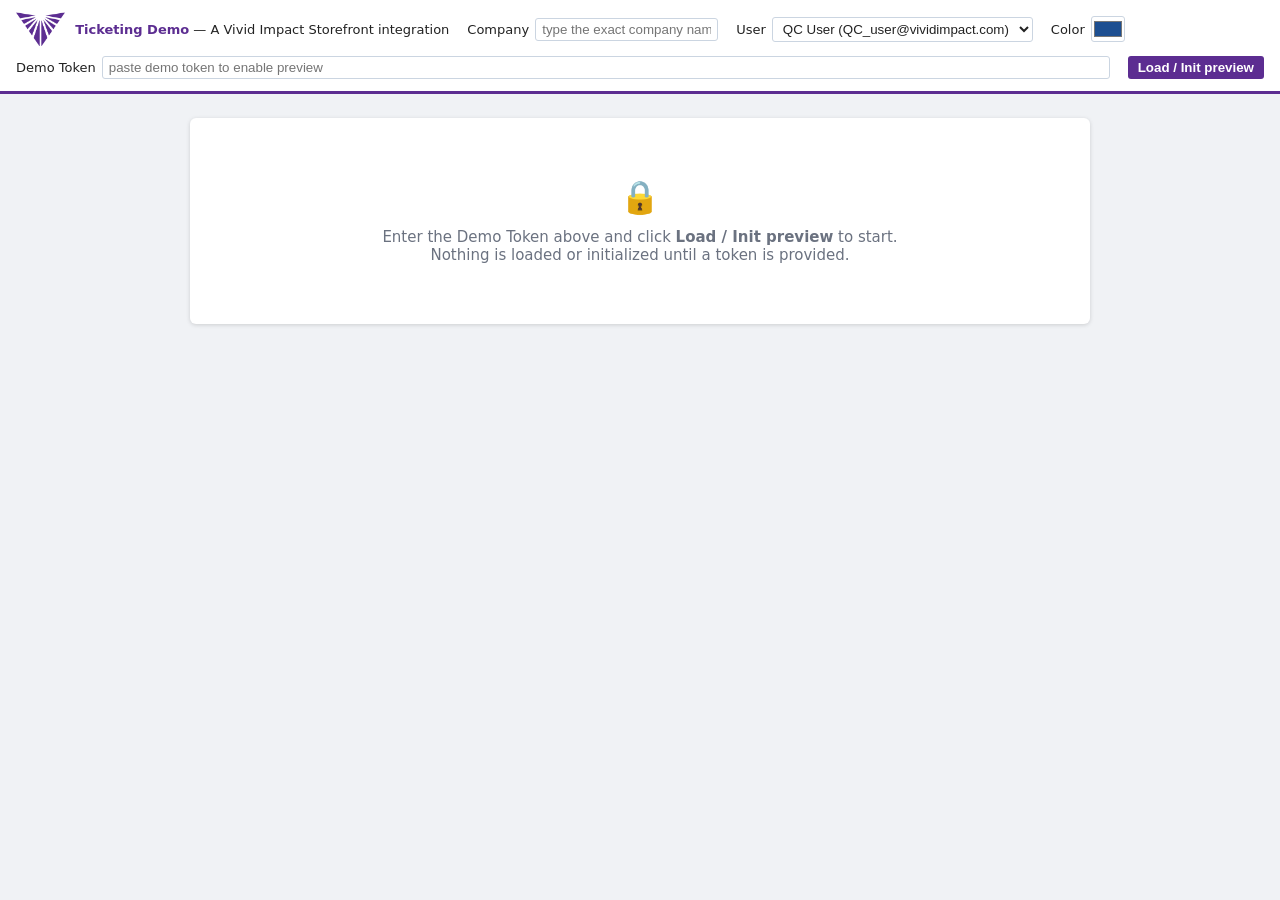
==== public/preview.html @ 30bddfe4 "Initial commit: centralized ticketing iframe Static support-ticket iframe that replaces the per-stor" ====
<!DOCTYPE html>
<html lang="en">
<head>
    <meta charset="utf-8">
    <meta name="viewport" content="width=device-width, initial-scale=1">
    <title>Ticketing Demo — A Vivid Impact Storefront integration</title>
    <style>
        body { margin: 0; font-family: system-ui, sans-serif; background: #f0f2f5; color: #222; }
        .preview-bar {
            background: #ffffff; color: #222; padding: 12px 16px;
            display: flex; flex-direction: column; gap: 10px;
            font-size: 13px; border-bottom: 3px solid #5C2D91;
        }
        .preview-bar .bar-row { display: flex; gap: 18px; align-items: center; flex-wrap: wrap; }
        .preview-bar .brand { display: flex; align-items: center; gap: 10px; }
        .preview-bar .brand-logo { height: 34px; width: auto; display: block; }
        .preview-bar strong { color: #5C2D91; }
        .preview-bar label { display: flex; gap: 6px; align-items: center; }
        .preview-bar select,
        .preview-bar input[type="text"],
        .preview-bar input[type="color"],
        .preview-bar input[type="password"] {
            padding: 3px 6px; border-radius: 3px; border: 1px solid #cbd5e1;
            background: #fff; color: #222;
        }
        .preview-bar input[type="color"] { padding: 0; width: 34px; height: 26px; }
        .preview-bar label.token { flex: 1 1 300px; }
        .preview-bar label.token input { flex: 1; min-width: 180px; }
        .preview-bar button {
            padding: 4px 10px; border-radius: 3px; border: 0; cursor: pointer;
            background: #5C2D91; color: #fff; font-weight: 600;
        }
        .frame-host { max-width: 900px; margin: 24px auto; background: #fff;
            box-shadow: 0 1px 4px rgba(0,0,0,.15); border-radius: 6px; overflow: hidden; }
        #ticketingFrame { width: 100%; border: 0; min-height: 600px; display: none; }
        #preview-gate {
            padding: 60px 24px; text-align: center; color: #6b7280; font-size: 15px;
        }
        #preview-gate .lock { font-size: 32px; display: block; margin-bottom: 12px; }
    </style>
</head>
<body>
    <div class="preview-bar">
        <div class="bar-row">
            <span class="brand">
                <img class="brand-logo" src="images/vi-logo-nav.png" alt="Vivid Impact">
                <span><strong>Ticketing Demo</strong> — A Vivid Impact Storefront integration</span>
            </span>
            <label>Company
                <input type="text" id="inp-company" placeholder="type the exact company name">
            </label>
            <label>User
                <select id="sel-user"></select>
            </label>
            <label>Color
                <input type="color" id="inp-color">
            </label>
        </div>
        <div class="bar-row">
            <label class="token">Demo Token
                <input type="password" id="inp-token" placeholder="paste demo token to enable preview">
            </label>
            <button id="btn-load">Load / Init preview</button>
        </div>
    </div>

    <div class="frame-host">
        <div id="preview-gate">
            <span class="lock">&#128274;</span>
            Enter the Demo Token above and click <b>Load / Init preview</b> to start.
            <br>Nothing is loaded or initialized until a token is provided.
        </div>
        <iframe id="ticketingFrame"
                src="about:blank"
                title="Vivid Support Ticket"
                referrerpolicy="no-referrer"></iframe>
    </div>

    <script>
        // ---- Preview fixtures ------------------------------------------------
        // Company is typed in free-form; one QC user drives submission testing.
        // The payload shape mirrors what a storefront's SupportTicketCtrl hands
        // the iframe: env, storefront, color, vampireToken, user{...}, categoryTree.
        var MOCK_TREE = [
            { Name: 'Brochures', SubCategories: [
                { Name: 'Tri-Fold', SubCategories: [] },
                { Name: 'Bi-Fold', SubCategories: [] }
            ]},
            { Name: 'Flyers', SubCategories: [] },
            { Name: 'Business Cards', SubCategories: [
                { Name: 'Standard', SubCategories: [] },
                { Name: 'Premium', SubCategories: [] }
            ]}
        ];

        // Single QC user for submission testing. (Its id is a placeholder — swap
        // in the real Four51 user id if needed.)
        var USERS = {
            'qc': {
                label: 'QC User (QC_user@vividimpact.com)',
                id: 'QC_user@vividimpact.com',
                firstName: 'QC',
                lastName: 'User',
                email: 'QC_user@vividimpact.com',
                allowTicketing: true,
                ticketingDashboard: true   // -> iframe loads tickets on init
            }
        };

        var DEFAULT_COLOR = '#1d4f91';

        var inpCompany = document.getElementById('inp-company');
        var selUser = document.getElementById('sel-user');
        var inpColor = document.getElementById('inp-color');
        var inpToken = document.getElementById('inp-token');
        var gate = document.getElementById('preview-gate');
        var frame = document.getElementById('ticketingFrame');

        function currentUser() { return USERS[selUser.value]; }

        function populateUsers() {
            Object.keys(USERS).forEach(function (key) {
                var o = document.createElement('option');
                o.value = key; o.textContent = USERS[key].label;
                selUser.appendChild(o);
            });
        }

        function buildPayload() {
            var u = currentUser();
            return {
                type: 'ticketing:init',
                payload: {
                    env: 'test',
                    storefront: 'demo.four51.com',
                    color: inpColor.value,
                    // Token the iframe uses for its Vampire calls (create /
                    // add-note / tickets). Required — the preview is a true
                    // token-in-hand test, not a baked-in value.
                    vampireToken: inpToken.value.trim(),
                    user: {
                        id: u.id,
                        firstName: u.firstName,
                        lastName: u.lastName,
                        email: u.email,
                        // Free-typed — must match the name registered in the
                        // ticketing backend EXACTLY, or Vampire returns
                        // "Company not setup for external ticketing".
                        companyName: inpCompany.value.trim(),
                        allowTicketing: u.allowTicketing,
                        ticketingDashboard: u.ticketingDashboard
                    },
                    categoryTree: MOCK_TREE
                }
            };
        }

        function sendInit() {
            if (frame && frame.contentWindow) frame.contentWindow.postMessage(buildPayload(), '*');
        }

        // Load (or reload) the iframe — only once a token has been entered.
        function loadPreview() {
            if (!inpToken.value.trim()) {
                gate.style.display = 'block';
                frame.style.display = 'none';
                inpToken.focus();
                gate.querySelector('.lock').textContent = '⚠️';
                return;
            }
            gate.style.display = 'none';
            frame.style.display = 'block';
            // Relative to this page so it works both locally and when deployed at
            // /ticketing/preview.html. Cache-buster so dev edits always show.
            frame.src = 'index.html?cb=' + (new Date().getTime());
            // sendInit fires from the iframe's 'ticketing:ready' message below.
        }

        // The iframe announces 'ticketing:ready' when loaded; reply with init.
        // Also auto-size the frame from 'ticketing:resize' like the real controller.
        window.addEventListener('message', function (evt) {
            var msg = evt.data || {};
            if (msg.type === 'ticketing:ready') {
                sendInit();
            } else if (msg.type === 'ticketing:resize' && msg.height) {
                frame.style.height = (msg.height + 24) + 'px';
            }
        });

        document.getElementById('btn-load').addEventListener('click', loadPreview);

        // Route the iframe's native alert()s to the console so error paths (e.g.
        // a rejected ticket) don't pop blocking dialogs during preview. Init is
        // driven solely by the iframe's 'ticketing:ready' message (like the real
        // storefront), so we do NOT also send it here — that would double-fire
        // getTickets on init.
        frame.addEventListener('load', function () {
            if (frame.src === 'about:blank') return;
            try {
                frame.contentWindow.alert = function (m) { console.log('[iframe alert]', m); };
            } catch (e) { /* cross-origin: ignore */ }
        });

        // Init the controls only. The iframe stays blank (gated) until a token
        // is entered and Load is clicked.
        populateUsers();
        inpColor.value = DEFAULT_COLOR;
    </script>
</body>
</html>
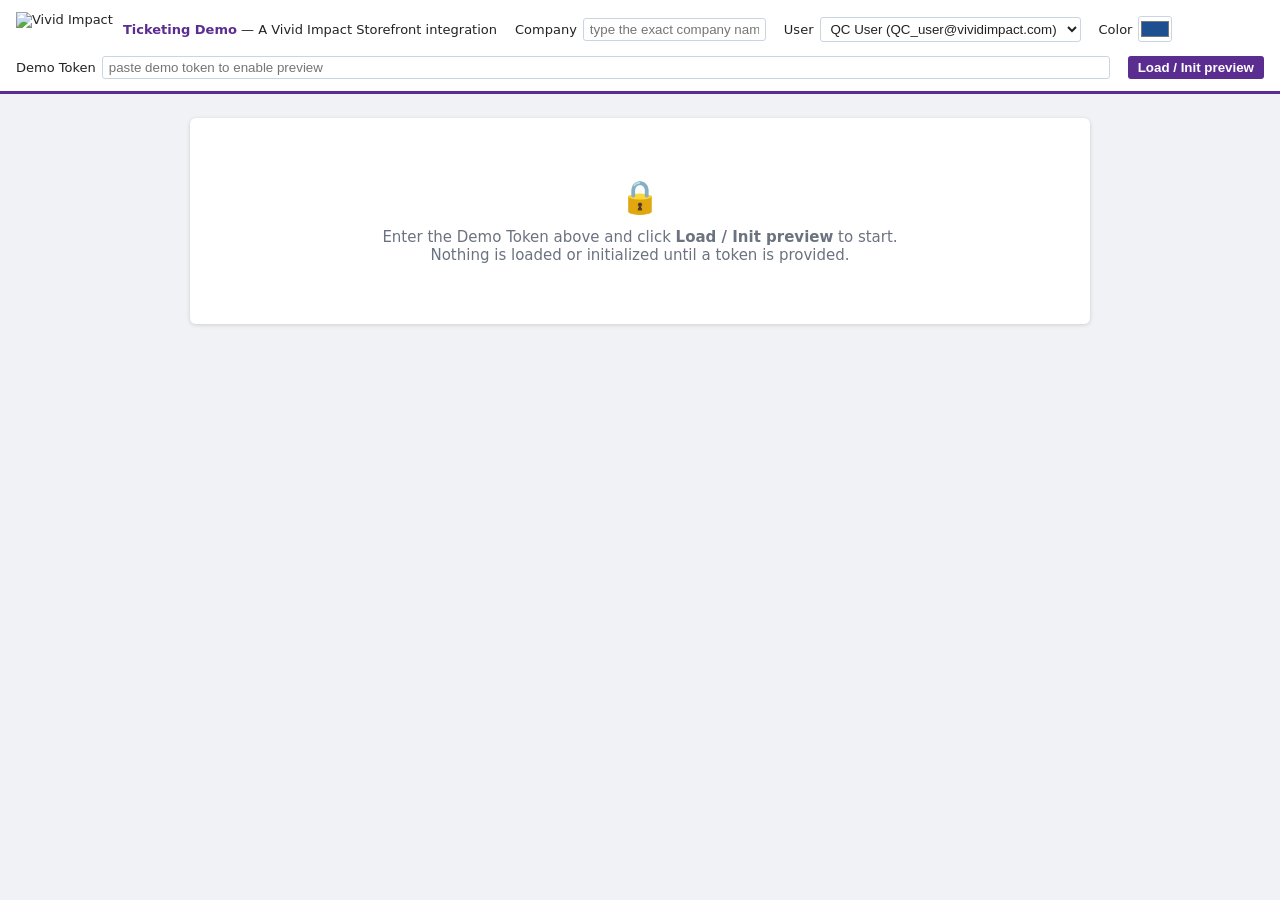
==== commit f847e82a: "update to first commit" ====
--- a/public/preview.html
+++ b/public/preview.html
@@ -43,7 +43,7 @@
     <div class="preview-bar">
         <div class="bar-row">
             <span class="brand">
-                <img class="brand-logo" src="images/vi-logo-nav.png" alt="Vivid Impact">
+                <img class="brand-logo" src="public/images/vi-logo-nav.png" alt="Vivid Impact">
                 <span><strong>Ticketing Demo</strong> — A Vivid Impact Storefront integration</span>
             </span>
             <label>Company
